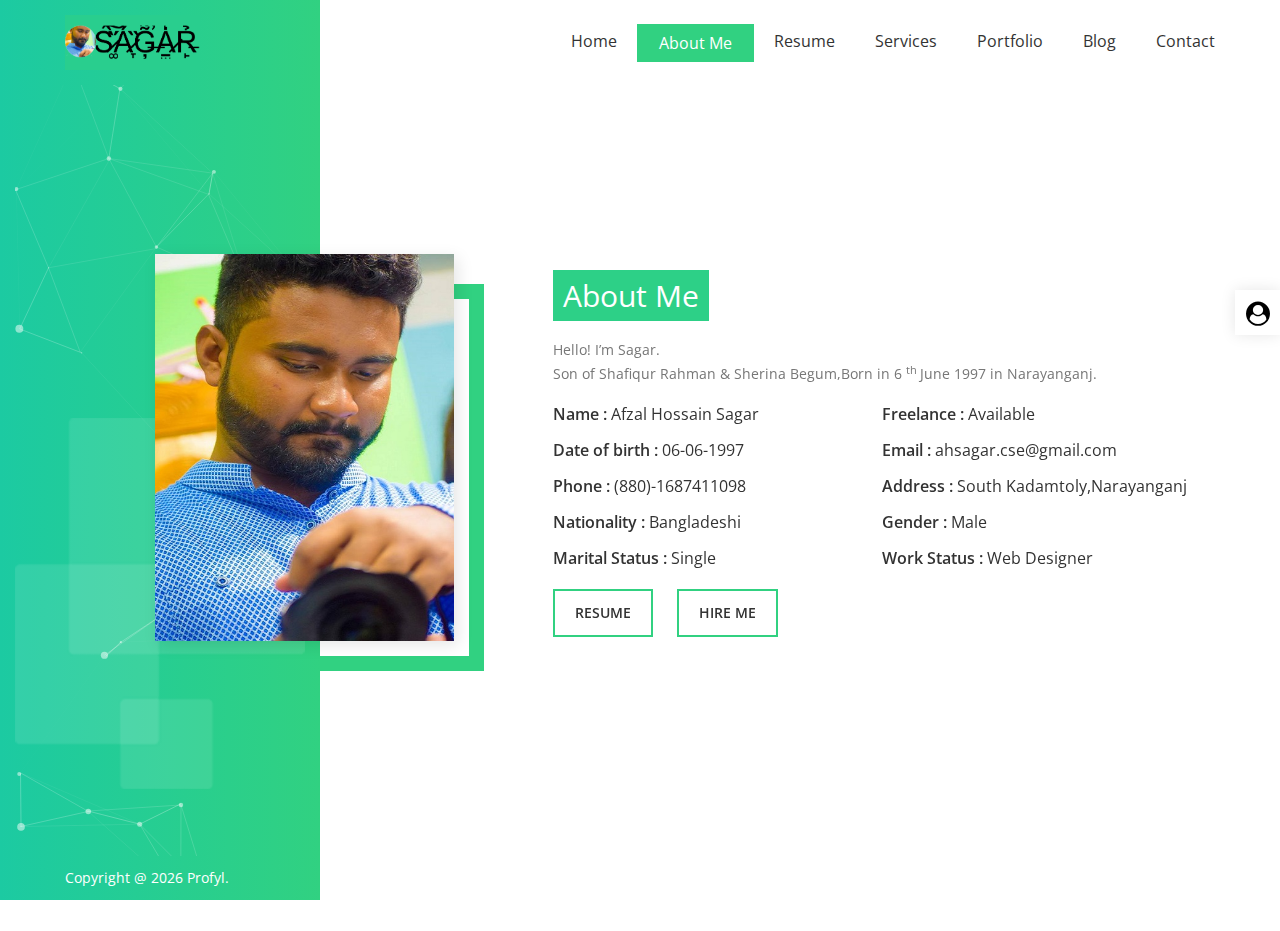
==== about-me.html @ 684cc000 "New Update 12.01.19 04;17 am" ====
<!DOCTYPE html>
<html lang="en">

<head>
<meta charset="utf-8">
<meta name="keywords" content="HTML5 Template" />
<meta name="description" content="Profyl - Personal Vcard Resume HTML Template" />
<meta name="author" content="iqonicthemes.in" />
<meta name="viewport" content="width=device-width, initial-scale=1, maximum-scale=1" />
<title>About Me</title>

<link rel="shortcut icon" href="images/favicon.ico" />

<link href="https://fonts.googleapis.com/css?family=Open+Sans:400,600&amp;Raleway:400,500,600,700,800" rel="stylesheet">

<link rel="stylesheet" type="text/css" href="css/bootstrap.min.css">

<link rel="stylesheet" type="text/css" href="css/themify-icons.css">

<link rel="stylesheet" type="text/css" href="css/font-awesome.min.css">

<link rel="stylesheet" type="text/css" href="css/magnific-popup/magnific-popup.css" />

<link rel="stylesheet" type="text/css" href="css/owl-carousel/owl.carousel.css" />

<link rel="stylesheet" type="text/css" href="css/style.css">

<link rel="stylesheet" type="text/css" href="css/responsive.css">

<link rel="stylesheet" href="#" data-style="styles">
<link rel="stylesheet" href="css/style-customizer.css" />

<link rel="stylesheet" href="css/custom.css" />

<script async src="https://www.googletagmanager.com/gtag/js?id=UA-110149418-1"></script>
<script>
  window.dataLayer = window.dataLayer || [];
  function gtag(){dataLayer.push(arguments);}
  gtag('js', new Date());

  gtag('config', 'UA-110149418-1');
</script>
</head>
<body>

<div id="loading" class="purple-bg">
<div id="loading-center">
<div data-loader="spinner"></div>
</div>
</div>


<header class="header">
<div class="container-fluid">
<div class="row">
<nav class="navbar fixed-top navbar-expand-lg navbar-light white-bg">
<div class="col-md-3 purple-bg">
<a class="navbar-brand" href="index.html"><img src="images/logo.png" class="img-fluid" alt="logo"></a>
</div>
<div class="col-md-9">
<button class="navbar-toggler" type="button" data-toggle="collapse" data-target="#navbarSupportedContent" aria-controls="navbarSupportedContent" aria-expanded="false" aria-label="Toggle navigation">
<span class="ti-menu"></span>
</button>
<div class="collapse navbar-collapse" id="navbarSupportedContent">
<ul class="navbar-nav mr-auto w-100 justify-content-end">
<li class="nav-item">
<a class="nav-link" data-type="page-transition" href="index.html">Home</a>
</li>
<li class="nav-item active">
<a class="nav-link" data-type="page-transition" href="about-me.html">About me</a>
</li>
<li class="nav-item">
<a class="nav-link" data-type="page-transition" href="resume.html">Resume</a>
</li>
<li class="nav-item">
<a class="nav-link" data-type="page-transition" href="services.html">Services</a>
</li>
<li class="nav-item">
<a class="nav-link" data-type="page-transition" href="portfolio.html">Portfolio</a>
</li>
<li class="nav-item">
<a class="nav-link" data-type="page-transition" href="blog.html">Blog</a>
</li>
<li class="nav-item">
<a class="nav-link" data-type="page-transition" href="contact-me.html">Contact</a>
</li>
</ul>
</div>
</div>
</nav>
</div>
</div>
</header>


<div class="main-container">

<section class="me-about wrapper">
<div class="container-fluid h-100">
<div class="row row-eq-height h-100">
<div class="col-md-3 purple-bg">
<div class="iq-objects">

<div id="particles-js"></div>
<span class="iq-objects-01">
<img class="img-fluid" src="images/01.png" alt="drive">
</span>
</div>
</div>
<div class="col-md-9 main-content align-self-center">
<div id="boxscroll" class="iq-home about-us">
<div class="home-deta iq-mt-80">
<div class="row">
<div class="col-md-4">
<div class="boder-img">
<img src="images/me2.jpg" class="img-fluid" alt="#">
</div>
</div>
<div class="col-md-8 content-deta">
<div class="main-title">
<small >About Me</small>
</div>
<br/>Hello! I’m Sagar. <br/>
<p>Son of Shafiqur Rahman & Sherina Begum,Born in 6 <sup>th </sup> June 1997 in Narayanganj.</p>
<ul class="contact-info">
<li> <span class="iq-tw-6">Name :</span> Afzal Hossain Sagar</li>
<li> <span class="iq-tw-6">Freelance :</span> Available</li>
<li> <span class="iq-tw-6">Date of birth :</span> 06-06-1997</li>
<li> <span class="iq-tw-6">Email :</span> ahsagar.cse@gmail.com</li>
<li> <span class="iq-tw-6">Phone :</span> (880)-1687411098</li>
<li> <span class="iq-tw-6">Address :</span> South Kadamtoly,Narayanganj</li>
<li> <span class="iq-tw-6">Nationality :</span> Bangladeshi</li>
<li><span class="iq-tw-6">Gender :</span> Male</li>
<li><span class="iq-tw-6">Marital Status :</span> Single</li>
<li><span class="iq-tw-6">Work Status :</span> Web Designer</li>
</ul>
<a class="button" href="resume.html">Resume</a>
<a class="button iq-ml-20" href="contact-me.html">Hire me</a>
 </div>
</div>
</div>
</div>
</div>
</div>
</div>
</section>

</div>


<footer>
<div class="container-fluid">
<div class="row">
<div class="col-md-3 purple-bg">
<div class="footer-copyright text-white">Copyright @ <span id="copyright"> <script>document.getElementById('copyright').appendChild(document.createTextNode(new Date().getFullYear()))</script></span> <a class="text-white" href="#">Profyl.</a></div>
</div>
<!--
<div class="col-md-9">
<ul class="follow-us pull-right">
<li>Follow Me :</li>
<li><a href="#"><i class="fa fa-facebook"></i></a></li>
<li><a href="#"><i class="fa fa-twitter"></i></a></li>
<li><a href="#"><i class="fa fa-google-plus"></i></a></li>
<li><a href="#"><i class="fa fa-linkedin"></i></a></li>
<li><a href="#"><i class="fa fa-pinterest"></i></a></li>
<li><a href="#"><i class="fa fa-dribbble"></i></a></li>
</ul>
</div>

-->
</div>
</div>
</footer>


<div class="iq-customizer closed">
<div class="buy-button"><a class="opener" href="#"><i class="fa fa-user-circle fa-spin"></i></a> </div>
<div class="clearfix content-chooser">
<h3 class="iq-font-black">Follow Me</h3>
<p>...</p>
<ul class="follow-us pull-right">
<li><a href="https://www.facebook.com/ah.sagar007"><i class="fa fa-facebook"></i></a></li>
<li><a href="https://twitter.com/ah_sagar007"><i class="fa fa-twitter"></i></a></li>
<li><a href="https://ahsagar007.github.io/"><i class="fa fa-github"></i></a></li>
<li><a href="#"><i class="fa fa-linkedin"></i></a></li>
<li><a href="#"><i class="fa fa-pinterest"></i></a></li>
<li><a href="#"><i class="fa fa-dribbble"></i></a></li>
</ul>
<a target="_blank" class="button" href="contact-me.html">Contact</a>
</div>
</div>



<script type="text/javascript" src="js/jquery-min.js"></script>
<script type="text/javascript" src="js/popper.min.js"></script>
<script type="text/javascript" src="js/bootstrap.min.js"></script>

<script type="text/javascript" src="js/jquery.appear.js"></script>

<script type="text/javascript" src="js/owl-carousel/owl.carousel.min.js"></script>

<script type="text/javascript" src="js/jquery.typer.js"></script>

<script type="text/javascript" src="js/isotope.pkgd.min.js"></script>

<script type="text/javascript" src="js/magnific-popup/jquery.magnific-popup.min.js"></script>

<script type="text/javascript" src="js/jquery.nicescroll.min.js"></script>

<script type="text/javascript" src="js/retina.min.js"></script>

 <script type="text/javascript" src="js/particles/particles.min.js"></script>
<script type="text/javascript" src="js/particles/app.js"></script>

<script type="text/javascript" src="js/style-customizer.js"></script>

<script type="text/javascript" src="js/custom.js"></script>
</body>

</html>
---- css/themify-icons.css ----
@font-face{font-family:themify;src:url(../fonts/themify9f24.eot?-fvbane);src:url(../fonts/themifyd41d.eot?#iefix-fvbane) format('embedded-opentype'),url(../fonts/themify9f24.woff?-fvbane) format('woff'),url(../fonts/themify9f24.ttf?-fvbane) format('truetype'),url(../fonts/themify9f24.svg?-fvbane#themify) format('svg');font-weight:400;font-style:normal}[class^=ti-],[class*=" ti-"]{font-family:themify;speak:none;font-style:normal;font-weight:400;font-variant:normal;text-transform:none;line-height:1;-webkit-font-smoothing:antialiased;-moz-osx-font-smoothing:grayscale}.ti-wand:before{content:"\e600"}.ti-volume:before{content:"\e601"}.ti-user:before{content:"\e602"}.ti-unlock:before{content:"\e603"}.ti-unlink:before{content:"\e604"}.ti-trash:before{content:"\e605"}.ti-thought:before{content:"\e606"}.ti-target:before{content:"\e607"}.ti-tag:before{content:"\e608"}.ti-tablet:before{content:"\e609"}.ti-star:before{content:"\e60a"}.ti-spray:before{content:"\e60b"}.ti-signal:before{content:"\e60c"}.ti-shopping-cart:before{content:"\e60d"}.ti-shopping-cart-full:before{content:"\e60e"}.ti-settings:before{content:"\e60f"}.ti-search:before{content:"\e610"}.ti-zoom-in:before{content:"\e611"}.ti-zoom-out:before{content:"\e612"}.ti-cut:before{content:"\e613"}.ti-ruler:before{content:"\e614"}.ti-ruler-pencil:before{content:"\e615"}.ti-ruler-alt:before{content:"\e616"}.ti-bookmark:before{content:"\e617"}.ti-bookmark-alt:before{content:"\e618"}.ti-reload:before{content:"\e619"}.ti-plus:before{content:"\e61a"}.ti-pin:before{content:"\e61b"}.ti-pencil:before{content:"\e61c"}.ti-pencil-alt:before{content:"\e61d"}.ti-paint-roller:before{content:"\e61e"}.ti-paint-bucket:before{content:"\e61f"}.ti-na:before{content:"\e620"}.ti-mobile:before{content:"\e621"}.ti-minus:before{content:"\e622"}.ti-medall:before{content:"\e623"}.ti-medall-alt:before{content:"\e624"}.ti-marker:before{content:"\e625"}.ti-marker-alt:before{content:"\e626"}.ti-arrow-up:before{content:"\e627"}.ti-arrow-right:before{content:"\e628"}.ti-arrow-left:before{content:"\e629"}.ti-arrow-down:before{content:"\e62a"}.ti-lock:before{content:"\e62b"}.ti-location-arrow:before{content:"\e62c"}.ti-link:before{content:"\e62d"}.ti-layout:before{content:"\e62e"}.ti-layers:before{content:"\e62f"}.ti-layers-alt:before{content:"\e630"}.ti-key:before{content:"\e631"}.ti-import:before{content:"\e632"}.ti-image:before{content:"\e633"}.ti-heart:before{content:"\e634"}.ti-heart-broken:before{content:"\e635"}.ti-hand-stop:before{content:"\e636"}.ti-hand-open:before{content:"\e637"}.ti-hand-drag:before{content:"\e638"}.ti-folder:before{content:"\e639"}.ti-flag:before{content:"\e63a"}.ti-flag-alt:before{content:"\e63b"}.ti-flag-alt-2:before{content:"\e63c"}.ti-eye:before{content:"\e63d"}.ti-export:before{content:"\e63e"}.ti-exchange-vertical:before{content:"\e63f"}.ti-desktop:before{content:"\e640"}.ti-cup:before{content:"\e641"}.ti-crown:before{content:"\e642"}.ti-comments:before{content:"\e643"}.ti-comment:before{content:"\e644"}.ti-comment-alt:before{content:"\e645"}.ti-close:before{content:"\e646"}.ti-clip:before{content:"\e647"}.ti-angle-up:before{content:"\e648"}.ti-angle-right:before{content:"\e649"}.ti-angle-left:before{content:"\e64a"}.ti-angle-down:before{content:"\e64b"}.ti-check:before{content:"\e64c"}.ti-check-box:before{content:"\e64d"}.ti-camera:before{content:"\e64e"}.ti-announcement:before{content:"\e64f"}.ti-brush:before{content:"\e650"}.ti-briefcase:before{content:"\e651"}.ti-bolt:before{content:"\e652"}.ti-bolt-alt:before{content:"\e653"}.ti-blackboard:before{content:"\e654"}.ti-bag:before{content:"\e655"}.ti-move:before{content:"\e656"}.ti-arrows-vertical:before{content:"\e657"}.ti-arrows-horizontal:before{content:"\e658"}.ti-fullscreen:before{content:"\e659"}.ti-arrow-top-right:before{content:"\e65a"}.ti-arrow-top-left:before{content:"\e65b"}.ti-arrow-circle-up:before{content:"\e65c"}.ti-arrow-circle-right:before{content:"\e65d"}.ti-arrow-circle-left:before{content:"\e65e"}.ti-arrow-circle-down:before{content:"\e65f"}.ti-angle-double-up:before{content:"\e660"}.ti-angle-double-right:before{content:"\e661"}.ti-angle-double-left:before{content:"\e662"}.ti-angle-double-down:before{content:"\e663"}.ti-zip:before{content:"\e664"}.ti-world:before{content:"\e665"}.ti-wheelchair:before{content:"\e666"}.ti-view-list:before{content:"\e667"}.ti-view-list-alt:before{content:"\e668"}.ti-view-grid:before{content:"\e669"}.ti-uppercase:before{content:"\e66a"}.ti-upload:before{content:"\e66b"}.ti-underline:before{content:"\e66c"}.ti-truck:before{content:"\e66d"}.ti-timer:before{content:"\e66e"}.ti-ticket:before{content:"\e66f"}.ti-thumb-up:before{content:"\e670"}.ti-thumb-down:before{content:"\e671"}.ti-text:before{content:"\e672"}.ti-stats-up:before{content:"\e673"}.ti-stats-down:before{content:"\e674"}.ti-split-v:before{content:"\e675"}.ti-split-h:before{content:"\e676"}.ti-smallcap:before{content:"\e677"}.ti-shine:before{content:"\e678"}.ti-shift-right:before{content:"\e679"}.ti-shift-left:before{content:"\e67a"}.ti-shield:before{content:"\e67b"}.ti-notepad:before{content:"\e67c"}.ti-server:before{content:"\e67d"}.ti-quote-right:before{content:"\e67e"}.ti-quote-left:before{content:"\e67f"}.ti-pulse:before{content:"\e680"}.ti-printer:before{content:"\e681"}.ti-power-off:before{content:"\e682"}.ti-plug:before{content:"\e683"}.ti-pie-chart:before{content:"\e684"}.ti-paragraph:before{content:"\e685"}.ti-panel:before{content:"\e686"}.ti-package:before{content:"\e687"}.ti-music:before{content:"\e688"}.ti-music-alt:before{content:"\e689"}.ti-mouse:before{content:"\e68a"}.ti-mouse-alt:before{content:"\e68b"}.ti-money:before{content:"\e68c"}.ti-microphone:before{content:"\e68d"}.ti-menu:before{content:"\e68e"}.ti-menu-alt:before{content:"\e68f"}.ti-map:before{content:"\e690"}.ti-map-alt:before{content:"\e691"}.ti-loop:before{content:"\e692"}.ti-location-pin:before{content:"\e693"}.ti-list:before{content:"\e694"}.ti-light-bulb:before{content:"\e695"}.ti-Italic:before{content:"\e696"}.ti-info:before{content:"\e697"}.ti-infinite:before{content:"\e698"}.ti-id-badge:before{content:"\e699"}.ti-hummer:before{content:"\e69a"}.ti-home:before{content:"\e69b"}.ti-help:before{content:"\e69c"}.ti-headphone:before{content:"\e69d"}.ti-harddrives:before{content:"\e69e"}.ti-harddrive:before{content:"\e69f"}.ti-gift:before{content:"\e6a0"}.ti-game:before{content:"\e6a1"}.ti-filter:before{content:"\e6a2"}.ti-files:before{content:"\e6a3"}.ti-file:before{content:"\e6a4"}.ti-eraser:before{content:"\e6a5"}.ti-envelope:before{content:"\e6a6"}.ti-download:before{content:"\e6a7"}.ti-direction:before{content:"\e6a8"}.ti-direction-alt:before{content:"\e6a9"}.ti-dashboard:before{content:"\e6aa"}.ti-control-stop:before{content:"\e6ab"}.ti-control-shuffle:before{content:"\e6ac"}.ti-control-play:before{content:"\e6ad"}.ti-control-pause:before{content:"\e6ae"}.ti-control-forward:before{content:"\e6af"}.ti-control-backward:before{content:"\e6b0"}.ti-cloud:before{content:"\e6b1"}.ti-cloud-up:before{content:"\e6b2"}.ti-cloud-down:before{content:"\e6b3"}.ti-clipboard:before{content:"\e6b4"}.ti-car:before{content:"\e6b5"}.ti-calendar:before{content:"\e6b6"}.ti-book:before{content:"\e6b7"}.ti-bell:before{content:"\e6b8"}.ti-basketball:before{content:"\e6b9"}.ti-bar-chart:before{content:"\e6ba"}.ti-bar-chart-alt:before{content:"\e6bb"}.ti-back-right:before{content:"\e6bc"}.ti-back-left:before{content:"\e6bd"}.ti-arrows-corner:before{content:"\e6be"}.ti-archive:before{content:"\e6bf"}.ti-anchor:before{content:"\e6c0"}.ti-align-right:before{content:"\e6c1"}.ti-align-left:before{content:"\e6c2"}.ti-align-justify:before{content:"\e6c3"}.ti-align-center:before{content:"\e6c4"}.ti-alert:before{content:"\e6c5"}.ti-alarm-clock:before{content:"\e6c6"}.ti-agenda:before{content:"\e6c7"}.ti-write:before{content:"\e6c8"}.ti-window:before{content:"\e6c9"}.ti-widgetized:before{content:"\e6ca"}.ti-widget:before{content:"\e6cb"}.ti-widget-alt:before{content:"\e6cc"}.ti-wallet:before{content:"\e6cd"}.ti-video-clapper:before{content:"\e6ce"}.ti-video-camera:before{content:"\e6cf"}.ti-vector:before{content:"\e6d0"}.ti-themify-logo:before{content:"\e6d1"}.ti-themify-favicon:before{content:"\e6d2"}.ti-themify-favicon-alt:before{content:"\e6d3"}.ti-support:before{content:"\e6d4"}.ti-stamp:before{content:"\e6d5"}.ti-split-v-alt:before{content:"\e6d6"}.ti-slice:before{content:"\e6d7"}.ti-shortcode:before{content:"\e6d8"}.ti-shift-right-alt:before{content:"\e6d9"}.ti-shift-left-alt:before{content:"\e6da"}.ti-ruler-alt-2:before{content:"\e6db"}.ti-receipt:before{content:"\e6dc"}.ti-pin2:before{content:"\e6dd"}.ti-pin-alt:before{content:"\e6de"}.ti-pencil-alt2:before{content:"\e6df"}.ti-palette:before{content:"\e6e0"}.ti-more:before{content:"\e6e1"}.ti-more-alt:before{content:"\e6e2"}.ti-microphone-alt:before{content:"\e6e3"}.ti-magnet:before{content:"\e6e4"}.ti-line-double:before{content:"\e6e5"}.ti-line-dotted:before{content:"\e6e6"}.ti-line-dashed:before{content:"\e6e7"}.ti-layout-width-full:before{content:"\e6e8"}.ti-layout-width-default:before{content:"\e6e9"}.ti-layout-width-default-alt:before{content:"\e6ea"}.ti-layout-tab:before{content:"\e6eb"}.ti-layout-tab-window:before{content:"\e6ec"}.ti-layout-tab-v:before{content:"\e6ed"}.ti-layout-tab-min:before{content:"\e6ee"}.ti-layout-slider:before{content:"\e6ef"}.ti-layout-slider-alt:before{content:"\e6f0"}.ti-layout-sidebar-right:before{content:"\e6f1"}.ti-layout-sidebar-none:before{content:"\e6f2"}.ti-layout-sidebar-left:before{content:"\e6f3"}.ti-layout-placeholder:before{content:"\e6f4"}.ti-layout-menu:before{content:"\e6f5"}.ti-layout-menu-v:before{content:"\e6f6"}.ti-layout-menu-separated:before{content:"\e6f7"}.ti-layout-menu-full:before{content:"\e6f8"}.ti-layout-media-right-alt:before{content:"\e6f9"}.ti-layout-media-right:before{content:"\e6fa"}.ti-layout-media-overlay:before{content:"\e6fb"}.ti-layout-media-overlay-alt:before{content:"\e6fc"}.ti-layout-media-overlay-alt-2:before{content:"\e6fd"}.ti-layout-media-left-alt:before{content:"\e6fe"}.ti-layout-media-left:before{content:"\e6ff"}.ti-layout-media-center-alt:before{content:"\e700"}.ti-layout-media-center:before{content:"\e701"}.ti-layout-list-thumb:before{content:"\e702"}.ti-layout-list-thumb-alt:before{content:"\e703"}.ti-layout-list-post:before{content:"\e704"}.ti-layout-list-large-image:before{content:"\e705"}.ti-layout-line-solid:before{content:"\e706"}.ti-layout-grid4:before{content:"\e707"}.ti-layout-grid3:before{content:"\e708"}.ti-layout-grid2:before{content:"\e709"}.ti-layout-grid2-thumb:before{content:"\e70a"}.ti-layout-cta-right:before{content:"\e70b"}.ti-layout-cta-left:before{content:"\e70c"}.ti-layout-cta-center:before{content:"\e70d"}.ti-layout-cta-btn-right:before{content:"\e70e"}.ti-layout-cta-btn-left:before{content:"\e70f"}.ti-layout-column4:before{content:"\e710"}.ti-layout-column3:before{content:"\e711"}.ti-layout-column2:before{content:"\e712"}.ti-layout-accordion-separated:before{content:"\e713"}.ti-layout-accordion-merged:before{content:"\e714"}.ti-layout-accordion-list:before{content:"\e715"}.ti-ink-pen:before{content:"\e716"}.ti-info-alt:before{content:"\e717"}.ti-help-alt:before{content:"\e718"}.ti-headphone-alt:before{content:"\e719"}.ti-hand-point-up:before{content:"\e71a"}.ti-hand-point-right:before{content:"\e71b"}.ti-hand-point-left:before{content:"\e71c"}.ti-hand-point-down:before{content:"\e71d"}.ti-gallery:before{content:"\e71e"}.ti-face-smile:before{content:"\e71f"}.ti-face-sad:before{content:"\e720"}.ti-credit-card:before{content:"\e721"}.ti-control-skip-forward:before{content:"\e722"}.ti-control-skip-backward:before{content:"\e723"}.ti-control-record:before{content:"\e724"}.ti-control-eject:before{content:"\e725"}.ti-comments-smiley:before{content:"\e726"}.ti-brush-alt:before{content:"\e727"}.ti-youtube:before{content:"\e728"}.ti-vimeo:before{content:"\e729"}.ti-twitter:before{content:"\e72a"}.ti-time:before{content:"\e72b"}.ti-tumblr:before{content:"\e72c"}.ti-skype:before{content:"\e72d"}.ti-share:before{content:"\e72e"}.ti-share-alt:before{content:"\e72f"}.ti-rocket:before{content:"\e730"}.ti-pinterest:before{content:"\e731"}.ti-new-window:before{content:"\e732"}.ti-microsoft:before{content:"\e733"}.ti-list-ol:before{content:"\e734"}.ti-linkedin:before{content:"\e735"}.ti-layout-sidebar-2:before{content:"\e736"}.ti-layout-grid4-alt:before{content:"\e737"}.ti-layout-grid3-alt:before{content:"\e738"}.ti-layout-grid2-alt:before{content:"\e739"}.ti-layout-column4-alt:before{content:"\e73a"}.ti-layout-column3-alt:before{content:"\e73b"}.ti-layout-column2-alt:before{content:"\e73c"}.ti-instagram:before{content:"\e73d"}.ti-google:before{content:"\e73e"}.ti-github:before{content:"\e73f"}.ti-flickr:before{content:"\e740"}.ti-facebook:before{content:"\e741"}.ti-dropbox:before{content:"\e742"}.ti-dribbble:before{content:"\e743"}.ti-apple:before{content:"\e744"}.ti-android:before{content:"\e745"}.ti-save:before{content:"\e746"}.ti-save-alt:before{content:"\e747"}.ti-yahoo:before{content:"\e748"}.ti-wordpress:before{content:"\e749"}.ti-vimeo-alt:before{content:"\e74a"}.ti-twitter-alt:before{content:"\e74b"}.ti-tumblr-alt:before{content:"\e74c"}.ti-trello:before{content:"\e74d"}.ti-stack-overflow:before{content:"\e74e"}.ti-soundcloud:before{content:"\e74f"}.ti-sharethis:before{content:"\e750"}.ti-sharethis-alt:before{content:"\e751"}.ti-reddit:before{content:"\e752"}.ti-pinterest-alt:before{content:"\e753"}.ti-microsoft-alt:before{content:"\e754"}.ti-linux:before{content:"\e755"}.ti-jsfiddle:before{content:"\e756"}.ti-joomla:before{content:"\e757"}.ti-html5:before{content:"\e758"}.ti-flickr-alt:before{content:"\e759"}.ti-email:before{content:"\e75a"}.ti-drupal:before{content:"\e75b"}.ti-dropbox-alt:before{content:"\e75c"}.ti-css3:before{content:"\e75d"}.ti-rss:before{content:"\e75e"}.ti-rss-alt:before{content:"\e75f"}
---- css/style.css ----
html{height:100%;background-color:#fff;overflow:hidden}body{font-family:open sans,sans-serif;font-weight:400;font-style:normal;font-size:14px;line-height:24px;color:#777;overflow:hidden;height:100%;width:100%}body .main-container{background-color:#fff;height:calc(100% - 0px);height:-webkit-calc(100% - 0px);height:-moz-calc(100% - 0px);position:relative;z-index:3}body .wrapper{position:relative;height:100%;width:100%}a,.button{transition:all .5s ease-in-out;transition:all .5s ease-in-out;-moz-transition:all .5s ease-in-out;-ms-transition:all .5s ease-in-out;-o-transition:all .5s ease-in-out;-webkit-transition:all .5s ease-in-out;color:#333}a:focus{text-decoration:none}a:focus,a:hover{color:#31d181;text-decoration:none}a,.button,input{outline:medium;color:#31d181}h1,h2,h3,h4,h5,h6{font-family:raleway,sans-serif;font-weight:400;color:#333;margin-top:0;margin-bottom:0;line-height:normal}h1 a,h2 a,h3 a,h4 a,h5 a,h6 a{color:inherit;font-family:raleway,sans-serif}h1{font-size:56px;font-style:normal}h2{font-size:40px;font-style:normal}h3{font-size:36px;font-style:normal}h4{font-size:22px;font-style:normal}h5{font-size:26px;font-style:normal}h6{font-size:22px;font-style:normal}.lead{font-size:16px;line-height:26px;margin:0}ul{margin:0;padding:0}li{list-style:none}hr{margin:0;padding:0;border-bottom:1px solid #e0e0e0;border-top:0}label{font-size:15px;font-weight:400;color:#aaa}.label{color:#fff;font-size:9px}blockquote{border-left:5px solid #31d181;font-size:16px}*::-moz-selection{background:#31d181;color:#fff;text-shadow:none}::-moz-selection{background:#31d181;color:#fff;text-shadow:none}::selection{background:#31d181;color:#fff;text-shadow:none}.valign,.valign>[class*=col-]{display:table-cell;float:none}[data-valign-overlay=top]{vertical-align:top}[data-valign-overlay=bottom]{vertical-align:bottom}[data-valign-overlay=middle]{vertical-align:middle}.no-gutter>[class*=col-]{padding-right:0;padding-left:0}.row-eq-height{display:-webkit-box;display:-webkit-flex;display:-ms-flexbox;display:flex}.no-padding{padding:0!important}.no-border{border:none!important}#loading{background-color:#fff;height:100%;width:100%;position:fixed;margin-top:0;top:0;left:0;bottom:0;overflow:hidden!important;right:0;z-index:999999}#loading-center{width:100%;height:100%;position:relative}[data-loader=spinner]{width:50px;height:50px;margin:auto;left:0;right:0;top:0;bottom:0;position:absolute;-webkit-animation:spinner 1.2s infinite ease-in-out;-o-animation:spinner 1.2s infinite ease-in-out;animation:spinner 1.2s infinite ease-in-out;background-color:#fff}@-webkit-keyframes spinner{0%{-webkit-transform:perspective(120px) rotateX(0) rotateY(0);-ms-transform:perspective(120px) rotateX(0) rotateY(0);-o-transform:perspective(120px) rotateX(0) rotateY(0);transform:perspective(120px) rotateX(0) rotateY(0)}50%{-webkit-transform:perspective(120px) rotateX(-180deg) rotateY(0);-ms-transform:perspective(120px) rotateX(-180deg) rotateY(0);-o-transform:perspective(120px) rotateX(-180deg) rotateY(0);transform:perspective(120px) rotateX(-180deg) rotateY(0)}100%{-webkit-transform:perspective(120px) rotateX(-180deg) rotateY(-180deg);-ms-transform:perspective(120px) rotateX(-180deg) rotateY(-180deg);-o-transform:perspective(120px) rotateX(-180deg) rotateY(-180deg);transform:perspective(120px) rotateX(-180deg) rotateY(-180deg)}}@-moz-keyframes spinner{0%{-webkit-transform:perspective(120px) rotateX(0) rotateY(0);-ms-transform:perspective(120px) rotateX(0) rotateY(0);-o-transform:perspective(120px) rotateX(0) rotateY(0);transform:perspective(120px) rotateX(0) rotateY(0)}50%{-webkit-transform:perspective(120px) rotateX(-180deg) rotateY(0);-ms-transform:perspective(120px) rotateX(-180deg) rotateY(0);-o-transform:perspective(120px) rotateX(-180deg) rotateY(0);transform:perspective(120px) rotateX(-180deg) rotateY(0)}100%{-webkit-transform:perspective(120px) rotateX(-180deg) rotateY(-180deg);-ms-transform:perspective(120px) rotateX(-180deg) rotateY(-180deg);-o-transform:perspective(120px) rotateX(-180deg) rotateY(-180deg);transform:perspective(120px) rotateX(-180deg) rotateY(-180deg)}}@-o-keyframes spinner{0%{-webkit-transform:perspective(120px) rotateX(0) rotateY(0);-ms-transform:perspective(120px) rotateX(0) rotateY(0);-o-transform:perspective(120px) rotateX(0) rotateY(0);transform:perspective(120px) rotateX(0) rotateY(0)}50%{-webkit-transform:perspective(120px) rotateX(-180deg) rotateY(0);-ms-transform:perspective(120px) rotateX(-180deg) rotateY(0);-o-transform:perspective(120px) rotateX(-180deg) rotateY(0);transform:perspective(120px) rotateX(-180deg) rotateY(0)}100%{-webkit-transform:perspective(120px) rotateX(-180deg) rotateY(-180deg);-ms-transform:perspective(120px) rotateX(-180deg) rotateY(-180deg);-o-transform:perspective(120px) rotateX(-180deg) rotateY(-180deg);transform:perspective(120px) rotateX(-180deg) rotateY(-180deg)}}@keyframes spinner{0%{-webkit-transform:perspective(120px) rotateX(0) rotateY(0);-ms-transform:perspective(120px) rotateX(0) rotateY(0);-o-transform:perspective(120px) rotateX(0) rotateY(0);transform:perspective(120px) rotateX(0) rotateY(0)}50%{-webkit-transform:perspective(120px) rotateX(-180deg) rotateY(0);-ms-transform:perspective(120px) rotateX(-180deg) rotateY(0);-o-transform:perspective(120px) rotateX(-180deg) rotateY(0);transform:perspective(120px) rotateX(-180deg) rotateY(0)}100%{-webkit-transform:perspective(120px) rotateX(-180deg) rotateY(-180deg);-ms-transform:perspective(120px) rotateX(-180deg) rotateY(-180deg);-o-transform:perspective(120px) rotateX(-180deg) rotateY(-180deg);transform:perspective(120px) rotateX(-180deg) rotateY(-180deg)}}.main-title{position:relative}.main-title small{background:#2dd087;color:#fff;padding:5px 10px;font-size:30px;}.main-title h1,.content-deta .main-title h1{font-size:38px}.title{position:relative;margin:15px 0;padding:0 0 10px;font-size:26px}.title:before{content:"";position:absolute;bottom:0;left:0;width:50px;height:2px;display:inline-block;background:#1ccaa2;background:-moz-linear-gradient(left,rgba(28,202,162,1) 0%,rgba(49,209,129,1) 100%);background:-webkit-gradient(left top,right top,color-stop(0%,rgba(28,202,162,1)),color-stop(100%,rgba(49,209,129,1)));background:-webkit-linear-gradient(left,rgba(28,202,162,1) 0%,rgba(49,209,129,1) 100%);background:-o-linear-gradient(left,rgba(28,202,162,1) 0%,rgba(49,209,129,1) 100%);background:-ms-linear-gradient(left,rgba(28,202,162,1) 0%,rgba(49,209,129,1) 100%);background:linear-gradient(to right,rgba(28,202,162,1) 0%,rgba(49,209,129,1) 100%);filter:progid:DXImageTransform.Microsoft.gradient(startColorstr='#1ccaa2',endColorstr='#31d181',GradientType=1)}.button{color:#333;padding:10px 20px;font-weight:600;font-size:14px;border:none;position:relative;border:2px solid #31d181;display:inline-block;text-transform:uppercase;background:0 0}.button:hover,.button:focus{color:#fff;border-color:#31d181;background:#31d181}.iq-box-shadow{position:relative;z-index:9;-webkit-box-shadow:0 0 30px 0 rgba(0,0,0,.1);-moz-box-shadow:0 0 30px 0 rgba(0,0,0,.1);box-shadow:0 0 30px 0 rgba(0,0,0,.1)}.overview-block-ptb{padding:100px 0}.overview-block-pt{padding:100px 0 0}.overview-block-pb{padding:0 0 100px}.iq-pall{padding:0}.iq-pall-10{padding:10px}.iq-pall-15{padding:15px}.iq-pall-20{padding:20px}.iq-pall-25{padding:25px}.iq-pall-30{padding:30px}.iq-pall-40{padding:40px}.iq-pall-50{padding:50px}.iq-pall-60{padding:60px}.iq-pall-70{padding:70px}.iq-pall-80{padding:80px}.iq-pall-90{padding:90px}.iq-pall-100{padding:100px}.iq-ptb-0{padding:0}.iq-ptb-10{padding:10px 0}.iq-ptb-15{padding:15px 0}.iq-ptb-20{padding:20px 0}.iq-ptb-25{padding:25px 0}.iq-ptb-30{padding:30px 0}.iq-ptb-40{padding:40px 0}.iq-ptb-50{padding:50px 0}.iq-ptb-60{padding:60px 0}.iq-ptb-70{padding:70px 0}.iq-ptb-80{padding:80px 0}.iq-ptb-90{padding:90px 0}.iq-ptb-100{padding:100px 0}.iq-plr-0{padding:0}.iq-plr-10{padding:0 10px}.iq-plr-15{padding:0 15px}.iq-plr-20{padding:0 20px}.iq-plr-25{padding:0 25px}.iq-plr-30{padding:0 30px}.iq-plr-40{padding:0 40px}.iq-plr-50{padding:0 50px}.iq-plr-60{padding:0 60px}.iq-plr-70{padding:0 70px}.iq-plr-80{padding:0 80px}.iq-plr-90{padding:0 90px}.iq-plr-100{padding:0 100px}.iq-pt-0{padding-top:0}.iq-pt-10{padding-top:10px}.iq-pt-15{padding-top:15px}.iq-pt-20{padding-top:20px}.iq-pt-25{padding-top:25px}.iq-pt-30{padding-top:30px}.iq-pt-40{padding-top:40px}.iq-pt-50{padding-top:50px}.iq-pt-60{padding-top:60px}.iq-pt-70{padding-top:70px}.iq-pt-80{padding-top:80px}.iq-pt-90{padding-top:90px}.iq-pt-100{padding-top:100px}.iq-pb-0{padding-bottom:0}.iq-pb-10{padding-bottom:10px}.iq-pb-15{padding-bottom:15px}.iq-pb-20{padding-bottom:20px}.iq-pb-25{padding-bottom:25px}.iq-pb-30{padding-bottom:30px}.iq-pb-40{padding-bottom:40px}.iq-pb-50{padding-bottom:50px}.iq-pb-60{padding-bottom:60px}.iq-pb-70{padding-bottom:70px}.iq-pb-80{padding-bottom:80px}.iq-pb-90{padding-bottom:90px}.iq-pb-100{padding-bottom:100px}.iq-pl-0{padding-left:0}.iq-pl-10{padding-left:10px}.iq-pl-15{padding-left:15px}.iq-pl-20{padding-left:20px}.iq-pl-25{padding-left:25px}.iq-pl-30{padding-left:30px}.iq-pl-40{padding-left:40px}.iq-pl-50{padding-left:50px}.iq-pl-60{padding-left:60px}.iq-pl-70{padding-left:70px}.iq-pl-80{padding-left:80px}.iq-pl-90{padding-left:90px}.iq-pl-100{padding-left:100px}.iq-pr-0{padding-right:0}.iq-pr-10{padding-right:10px}.iq-pr-15{padding-right:15px}.iq-pr-20{padding-right:20px}.iq-pr-25{padding-right:25px}.iq-pr-30{padding-right:30px}.iq-pr-40{padding-right:40px}.iq-pr-50{padding-right:50px}.iq-pr-60{padding-right:60px}.iq-pr-70{padding-right:70px}.iq-pr-80{padding-right:80px}.iq-pr-90{padding-right:90px}.iq-pr-100{padding-right:100px}.iq-mall-0{margin:0}.iq-mall-10{margin:10px}.iq-mall-15{margin:15px}.iq-mall-20{margin:20px}.iq-mall-25{margin:25px}.iq-mall-30{margin:30px}.iq-mall-40{margin:40px}.iq-mall-50{margin:50px}.iq-mall-60{margin:60px}.iq-mall-70{margin:70px}.iq-mall-80{margin:80px}.iq-mall-90{margin:90px}.iq-mall-100{margin:100px}.iq-mtb-0{margin:0}.iq-mtb-10{margin:10px 0}.iq-mtb-15{margin:15px 0}.iq-mtb-20{margin:20px 0}.iq-mtb-25{margin:25px 0}.iq-mtb-30{margin:30px 0}.iq-mtb-40{margin:40px 0}.iq-mtb-50{margin:50px 0}.iq-mtb-60{margin:60px 0}.iq-mtb-70{margin:70px 0}.iq-mtb-80{margin:80px 0}.iq-mtb-90{margin:90px 0}.iq-mtb-100{margin:100px 0}.iq-mlr-0{margin:0}.iq-mlr-10{margin:0 10px}.iq-mlr-15{margin:0 15px}.iq-mlr-20{margin:0 20px}.iq-mlr-25{margin:0 25px}.iq-mlr-30{margin:0 30px}.iq-mlr-40{margin:0 40px}.iq-mlr-50{margin:0 50px}.iq-mlr-60{margin:0 60px}.iq-mlr-70{margin:0 60px}.iq-mlr-80{margin:0 80px}.iq-mlr-90{margin:0 80px}.iq-mlr-100{margin:0 100px}.iq-mt-0{margin-top:0}.iq-mt-10{margin-top:10px}.iq-mt-15{margin-top:15px}.iq-mt-20{margin-top:20px}.iq-mt-25{margin-top:25px}.iq-mt-30{margin-top:30px}.iq-mt-40{margin-top:40px}.iq-mt-50{margin-top:50px}.iq-mt-60{margin-top:60px}.iq-mt-70{margin-top:70px}.iq-mt-80{margin-top:80px}.iq-mt-90{margin-top:90px}.iq-mt-100{margin-top:100px}.iq-mb-0{margin-bottom:0}.iq-mb-10{margin-bottom:10px}.iq-mb-15{margin-bottom:15px}.iq-mb-20{margin-bottom:20px}.iq-mb-25{margin-bottom:25px}.iq-mb-30{margin-bottom:30px}.iq-mb-40{margin-bottom:40px}.iq-mb-50{margin-bottom:50px}.iq-mb-60{margin-bottom:60px}.iq-mb-70{margin-bottom:70px}.iq-mb-80{margin-bottom:80px}.iq-mb-90{margin-bottom:90px}.iq-mb-100{margin-bottom:100px}.iq-ml-0{margin-left:0}.iq-ml-10{margin-left:10px}.iq-ml-15{margin-left:15px}.iq-ml-20{margin-left:20px}.iq-ml-25{margin-left:25px}.iq-ml-30{margin-left:30px}.iq-ml-40{margin-left:40px}.iq-ml-50{margin-left:50px}.iq-ml-60{margin-left:60px}.iq-ml-70{margin-left:70px}.iq-ml-80{margin-left:80px}.iq-ml-90{margin-left:90px}.iq-ml-100{margin-left:100px}.iq-mr-0{margin-right:0}.iq-mr-10{margin-right:10px}.iq-mr-15{margin-right:15px}.iq-mr-20{margin-right:20px}.iq-mr-25{margin-right:25px}.iq-mr-30{margin-right:30px}.iq-mr-40{margin-right:40px}.iq-mr-50{margin-right:50px}.iq-mr-60{margin-right:60px}.iq-mr-70{margin-right:70px}.iq-mr-80{margin-right:80px}.iq-mr-90{margin-right:90px}.iq-mr-100{margin-right:100px}.iq-tw-1{font-weight:100}.iq-tw-2{font-weight:200}.iq-tw-3{font-weight:300}.iq-tw-4{font-weight:400}.iq-tw-5{font-weight:500}.iq-tw-6{font-weight:600}.iq-tw-7{font-weight:700}.iq-tw-8{font-weight:800}.iq-tw-9{font-weight:900}.iq-font-purple{color:#31d181}.iq-font-white{color:#fff}.iq-font-black{color:#333}.iq-font-grey{color:#666}.white-bg{background:#fff}.dark-bg{background:#333}.grey-bg{background:#fbfbfb}.purple-bg{background:#1ccaa2;background:-moz-linear-gradient(left,rgba(28,202,162,1) 0%,rgba(49,209,129,1) 100%);background:-webkit-gradient(left top,right top,color-stop(0%,rgba(28,202,162,1)),color-stop(100%,rgba(49,209,129,1)));background:-webkit-linear-gradient(left,rgba(28,202,162,1) 0%,rgba(49,209,129,1) 100%);background:-o-linear-gradient(left,rgba(28,202,162,1) 0%,rgba(49,209,129,1) 100%);background:-ms-linear-gradient(left,rgba(28,202,162,1) 0%,rgba(49,209,129,1) 100%);background:linear-gradient(to right,rgba(28,202,162,1) 0%,rgba(49,209,129,1) 100%);filter:progid:DXImageTransform.Microsoft.gradient(startColorstr='#1ccaa2',endColorstr='#31d181',GradientType=1)}.iq-bg{background-color:transparent;background-origin:initial;background-position:center center;background-repeat:no-repeat;background-size:cover!important;position:relative;z-index:0}.iq-bg-fixed{background-color:transparent;background-origin:initial;background-position:center center;background-repeat:no-repeat;background-size:cover!important;position:relative;z-index:0;background-attachment:fixed!important}.iq-over-purple-80:before{content:"";height:100%;left:0;position:absolute;top:0;width:100%;z-index:-1;background:#1ccaa2;background:-moz-linear-gradient(left,rgba(28,202,162,1) 0%,rgba(49,209,129,0.8) 100%);background:-webkit-gradient(left top,right top,color-stop(0%,rgba(28,202,162,1)),color-stop(100%,rgba(49,209,129,0.8)));background:-webkit-linear-gradient(left,rgba(28,202,162,1) 0%,rgba(49,209,129,0.8) 100%);background:-o-linear-gradient(left,rgba(28,202,162,1) 0%,rgba(49,209,129,0.8) 100%);background:-ms-linear-gradient(left,rgba(28,202,162,1) 0%,rgba(49,209,129,0.8) 100%);background:linear-gradient(to right,rgba(28,202,162,1) 0%,rgba(49,209,129,0.8) 100%);filter:progid:DXImageTransform.Microsoft.gradient(startColorstr='#1ccaa2',endColorstr='#31d181',GradientType=1)}.iq-over-purple-90:before{content:"";height:100%;left:0;position:absolute;top:0;width:100%;z-index:-1;background:#1ccaa2;background:-moz-linear-gradient(left,rgba(28,202,162,1) 0%,rgba(49,209,129,0.9) 100%);background:-webkit-gradient(left top,right top,color-stop(0%,rgba(28,202,162,1)),color-stop(100%,rgba(49,209,129,0.9)));background:-webkit-linear-gradient(left,rgba(28,202,162,1) 0%,rgba(49,209,129,0.9) 100%);background:-o-linear-gradient(left,rgba(28,202,162,1) 0%,rgba(49,209,129,0.9) 100%);background:-ms-linear-gradient(left,rgba(28,202,162,1) 0%,rgba(49,209,129,0.9) 100%);background:linear-gradient(to right,rgba(28,202,162,1) 0%,rgba(49,209,129,0.9) 100%);filter:progid:DXImageTransform.Microsoft.gradient(startColorstr='#1ccaa2',endColorstr='#31d181',GradientType=1)}[class*=iq-over-]:before{z-index:0}header{display:inline-block;width:100%;position:relative}header .navbar.navbar-light{padding:0;margin:0}header .navbar.navbar-light .navbar-brand{padding:15px 0 15px 50px;transition:all .5s ease-in-out;transition:all .5s ease-in-out;-moz-transition:all .5s ease-in-out;-ms-transition:all .5s ease-in-out;-o-transition:all .5s ease-in-out;-webkit-transition:all .5s ease-in-out}header .navbar.navbar-light .navbar-nav{padding-right:30px}header .navbar.navbar-light .navbar-nav .nav-link{color:#333;font-size:16px;padding:5px 20px;position:relative;text-transform:capitalize}header .navbar.navbar-light .navbar-nav .nav-item.active .nav-link{background:#31d181;color:#fff;border:2px solid #31d181}header .navbar.navbar-light .navbar-brand img{height:55px;transition:all .5s ease-in-out;transition:all .5s ease-in-out;-moz-transition:all .5s ease-in-out;-ms-transition:all .5s ease-in-out;-o-transition:all .5s ease-in-out;-webkit-transition:all .5s ease-in-out}#particles-js{width:100%;height:100%;background-image:url('');background-size:cover;background-position:50% 50%;background-repeat:no-repeat;position:absolute}.iq-home{margin-left:-200px;height:670px;overflow:scroll;overflow:auto;padding:0 20px}.iq-objects{position:relative;left:0;top:0;display:inline-block;width:100%;height:100%}.iq-objects .iq-objects-01{position:absolute;bottom:15%;left:0}.boder-img{position:relative;width:87%;-webkit-box-shadow:4px 4px 15px 0 rgba(0,0,0,.1);-moz-box-shadow:4px 4px 15px 0 rgba(0,0,0,.1);box-shadow:4px 4px 15px 0 rgba(0,0,0,.1)}.boder-img:before{position:absolute;content:"";top:-30px;right:-30px;height:100%;width:100%;border:15px solid #31d181;display:inline-block;z-index:-1}.content-deta{padding:60px 40px 0 5px}.content-deta h1{font-weight:800;color:#333;margin:0;line-height:normal;font-size:54px}.content-deta #typer{height:65px;margin:10px 0}.content-deta h1.iq-font-purple{color:#31d181}.about-us .boder-img:before{bottom:-30px;top:inherit}.about-us .content-deta{padding-top:30px}.about-us .contact-info{display:inline-block;width:100%}.contact-info li{font-size:18px;color:#333;margin-bottom:20px;width:50%;float:left}.contact-info li:last-child{margin-bottom:0}ul.education{margin:20px 0 50px;list-style:none;position:relative;padding:0 0 0 50px;display:inline-block;width:100%}ul.education li{position:relative;margin-left:30px;background-color:#fbfbfb;padding:20px;transition:all .5s ease-in-out;transition:all .5s ease-in-out;-moz-transition:all .5s ease-in-out;-ms-transition:all .5s ease-in-out;-o-transition:all .5s ease-in-out;-webkit-transition:all .5s ease-in-out}ul.education li:hover{-webkit-box-shadow:0 0 15px 0 rgba(0,0,0,.1);-moz-box-shadow:0 0 15px 0 rgba(0,0,0,.1);box-shadow:0 0 15px 0 rgba(0,0,0,.1)}ul.education li:not(:first-child){margin-top:60px}ul.education li>span{width:2px;height:100%;background:#777;left:-30px;top:0;position:absolute}ul.education li>span:before,ul.education li>span:after{content:"";width:10px;height:10px;border-radius:90%;border:2px solid #777;position:absolute;left:-4px;top:-10px}ul.education li span:after{top:100%}ul.education li>div{margin-left:10px}div .type{font-weight:600;font-size:12px}span.number{height:100%}span.number span{position:absolute;left:-43px;font-weight:700}span.number span:first-child{top:-16px}span.number span:last-child{top:97%}.interests li{float:left;display:inline-block;padding:50px 15px;width:15.44%;text-align:center;margin-right:15px;background:#fff;border:1px solid #eee;-webkit-box-shadow:0 0 5px 0 rgba(0,0,0,.05);-moz-box-shadow:0 0 5px 0 rgba(0,0,0,.05);box-shadow:0 0 5px 0 rgba(0,0,0,.05)}.interests li i{font-size:34px;color:#31d181;margin-bottom:15px}.interests li h6{font-size:18px;font-weight:600}.interests li:last-child{margin-right:0}.iq-our-skills{position:relative}.iq-our-skills:before{background:rgba(0,0,0,.9);content:"";height:100%;left:0;opacity:.8;-ms-filter:"alpha(opacity=80)";position:absolute;top:0;width:100%}.iq-progress-bar-text{margin-bottom:10px}.iq-progress-bar-text span{float:right}.iq-progress-bar{background:#666 none repeat scroll 0 0;box-shadow:0 0 0;height:5px;margin:0 0 30px;position:relative;width:100%}.iq-progress-bar>span{background:#31d181 none repeat scroll 0 0;display:block;height:100%;width:0}footer{position:fixed;bottom:0;left:0;display:inline-block;width:100%;z-index:9}footer .footer-copyright{padding:10px 0 10px 50px}footer .follow-us{padding:10px 50px 10px 0}.follow-us li:first-child:after{border-right:1px solid #333}.follow-us li,.follow-us li a{font-size:16px;color:#333;float:left;margin-left:10px;font-weight:600;position:relative}.follow-us li a:hover{color:#31d181}.service-block img{width:80px}.iq-loved-customers .owl-carousel .owl-item .item{padding:10px 10px 20px}.iq-client{position:relative;margin-top:40px;padding:0 30px 15px;border:1px solid #eee}.iq-client:before{position:absolute;content:"";right:0;top:0;height:2px;width:100px;background:#31d181}.iq-client .client-img{width:80px;height:80px;display:inline-block;border-radius:90px;margin-top:-40px}.client-name{padding-left:60px;position:relative}.client-name:before{content:"\f10d";font-family:FontAwesome;position:absolute;bottom:0;left:0;font-size:44px;color:#f0f0f0;line-height:normal}.owl-carousel .owl-nav{display:block;position:absolute;text-indent:inherit;top:-80px;left:0;width:100%;cursor:pointer;z-index:999}.owl-carousel .owl-nav .owl-prev{display:block;position:absolute;text-align:center;text-indent:inherit;right:4%;width:auto;cursor:pointer;-webkit-transition:opacity .3s ease 0s,left .3s ease 0s;-moz-transition:opacity .3s ease 0s,left .3s ease 0s;-ms-transition:opacity .3s ease 0s,left .3s ease 0s;-o-transition:opacity .3s ease 0s,left .3s ease 0s;transition:opacity .3s ease 0s,left .3s ease 0s}.owl-carousel .owl-nav .owl-next{display:block;position:absolute;text-align:center;text-indent:inherit;right:0%;width:auto;cursor:pointer;-webkit-transition:opacity .3s ease 0s,right .3s ease 0s;-moz-transition:opacity .3s ease 0s,right .3s ease 0s;-ms-transition:opacity .3s ease 0s,right .3s ease 0s;-o-transition:opacity .3s ease 0s,right .3s ease 0s;transition:opacity .3s ease 0s,right .3s ease 0s}.owl-carousel .owl-nav i{font-size:24px;width:44px;height:44px;line-height:42px;padding-left:0;display:inline-block;color:#fff;background:#ccc;font-weight:400;text-align:center;-webkit-transition:all .5s ease-out 0s;-moz-transition:all .5s ease-out 0s;-ms-transition:all .5s ease-out 0s;-o-transition:all .5s ease-out 0s;transition:all .5s ease-out 0s}.owl-carousel .owl-nav i:hover{background:#31d181;color:#f5f7fb}.customers-tab .nav-tabs li a{font-size:22px;border:none;border-bottom:3px solid transparent;color:#333;background-color:transparent;padding:25px 40px}.customers-tab .nav-tabs li a.active,.customers-tab .nav-tabs li a:hover{border-bottom:3px solid #31d181;background-color:transparent;color:#31d181}.customers-tab .nav-tabs li a i{margin-right:5px}.customers-tab .tab-content{margin-top:50px}.counter{position:relative}.counter i{font-size:60px;line-height:normal;display:inline-block}.counter span{display:block;font-size:34px;margin:10px 0 5px;line-height:40px}.counter label{font-size:18px;position:relative;margin:0}.portfolio{overflow:hidden}.isotope-filters{display:block;margin-left:10px}.isotope-filters button{border:none;border-bottom:2px solid #666;float:left;cursor:pointer;color:#333;font-size:16px;background:0 0;text-transform:capitalize;margin:0 0 20px;transition:all .5s ease-in-out;-webkit-transition:all .5s ease-in-out;-o-transition:all .5s ease-in-out;-ms-transition:all .5s ease-in-out;padding:10px 15px}.isotope-filters button:focus{outline:none;outline-style:none;outline-offset:0}.isotope-filters button.active,.isotope-filters button:hover{border:none;background:0 0;border-bottom:2px solid #31d181;color:#31d181}.grid-item{background:#fff;color:#fff;width:auto;border:0}.grid-item img{width:100%;-webkit-transition:all .5s ease-out 0s;-moz-transition:all .5s ease-out 0s;-ms-transition:all .5s ease-out 0s;-o-transition:all .5s ease-out 0s;transition:all .5s ease-out 0s}.full-screen .grid-item{padding:10px;width:25%}.portfolio-item{position:relative;overflow:hidden}.portfolio-item .overlay{position:absolute;padding:30px;top:0;bottom:0;left:0;right:0;background:#333;color:#fff;height:100%;width:100%;opacity:0;-webkit-transition:all .5s ease-out 0s;-moz-transition:all .5s ease-out 0s;-ms-transition:all .5s ease-out 0s;-o-transition:all .5s ease-out 0s;transition:all .5s ease-out 0s}.portfolio-item .overlay h4{color:#fff;margin-top:0}.portfolio-item:hover .overlay{opacity:1;-webkit-transform:translateX(0);-moz-transform:translateX(0);-ms-transform:translateX(0);-o-transform:translateX(0);transform:translateX(0)}.portfolio-item .overlay{-webkit-transform:translateX(-100%);-moz-transform:translateX(-100%);-ms-transform:translateX(-100%);-o-transform:translateX(-100%);transform:translateX(-100%)}.portfolio-item:hover>img{-webkit-transform:translateX(100%);-moz-transform:translateX(100%);-ms-transform:translateX(100%);-o-transform:translateX(100%);transform:translateX(100%)}.item-link{position:absolute;bottom:20px;right:20px}.item-link a{margin-bottom:0;text-align:center;padding:8px 13px;font-size:16px;display:inline-block;background:#31d181;color:#fff;line-height:24px}.item-link a:hover{background:#fff;color:#31d181}.contact-info li{display:block;margin-bottom:25px}.contact-info li i{display:table-cell;font-size:20px;color:#31d181}.contact-info li p{display:table-cell;font-size:16px;padding-left:10px;vertical-align:middle}.iq-contact iframe{border:0;width:100%;height:480px}.iq-get-in{position:relative;z-index:9;background:#fff}.contact-form .section-field{position:relative;width:100%;float:left}.contact-form .section-field input{position:relative;width:100%;margin-bottom:20px;border-radius:0;padding-left:20px;height:48px;line-height:48px;clear:both;color:#666;border:1px solid #666}.contact-form .section-field input:focus,.contact-form .section-field.textarea textarea:focus{border:1px solid #31d181;box-shadow:none;outline:none}.contact-form .section-field.textarea textarea{width:100%;float:left;color:#666;border:1px solid #666;border-radius:0;padding:15px 0 0 20px;resize:none}#formmessage{display:none}.iq-blog-box:hover{-webkit-box-shadow:0 6px 16px 0 rgba(0,0,0,.06);-moz-box-shadow:0 6px 16px 0 rgba(0,0,0,.06);box-shadow:0 6px 16px 0 rgba(0,0,0,.06)}.iq-blog-box .iq-blog-image img{width:100%}.iq-blog-detail{padding:20px 15px 15px;border:1px solid #ededed;border-top:0}.iq-blog-detail a,.iq-blog-detail .blog-title a h5{color:#222;transition:all .5s ease-in-out;transition:all .5s ease-in-out;-moz-transition:all .5s ease-in-out;-ms-transition:all .5s ease-in-out;-o-transition:all .5s ease-in-out;-webkit-transition:all .5s ease-in-out}.iq-blog-detail a:hover,.iq-blog-detail .blog-title a:hover h5{color:#31d181}.iq-blog-meta{margin:15px 0}.blog-button{display:inline-block;width:100%;border-top:1px solid #ededed;padding:15px 0 0}.blog-button .iq-user i{font-size:24px;margin-right:10px;float:left}.inner-box{background:#fff;padding:20px 0;border-top:20px solid #fff;border-bottom:20px solid #fff;margin-left:-180px;height:650px;overflow:scroll;overflow:auto}.nicescroll-cursors{background:#31d181!important}.iq-post-sidebar{height:100%}.iq-sidebar-widget{margin-bottom:40px;padding:20px;border:1px solid #ededed;border-radius:0}.iq-sidebar-widget:last-child{margin-bottom:0}.iq-sidebar-widget .iq-widget-title{padding-bottom:10px;margin-bottom:15px;font-size:24px;position:relative;text-transform:uppercase}.iq-sidebar-widget .iq-widget-title:before{content:"";position:absolute;bottom:0;left:0;width:50px;height:2px;background:#31d181;display:inline-block}.iq-widget-menu{position:relative}.iq-widget-menu ul li a{font-size:14px;display:block;color:#222;position:relative}.iq-widget-menu i{padding-top:4px;position:absolute;right:18px;transition:all .3s ease-in-out;-webkit-transition:all .3s ease-in-out;-moz-transition:all .3s ease-in-out;-o-transition:all .3s ease-in-out;-ms-transition:all .3s ease-in-out}.iq-widget-menu ul li a span{padding:5px 10px 5px 0;display:block;font-size:14px}.iq-widget-menu ul li a span:hover{text-decoration:none;color:#31d181}.iq-widget-menu ul li.active{border-bottom:none}.iq-widget-menu ul li.hover a{color:#31d181}.iq-widget-menu ul li.hover a span{background:0 0;color:#31d181}.iq-widget-menu ul ul li a span{color:#333}.iq-widget-menu ul ul li a span:hover{color:#31d181}.iq-widget-menu ul ul{display:none;padding-left:20px}.iq-widget-menu ul ul a{display:block;color:#333;font-size:14px}.iq-widget-menu ul ul a:hover{color:#31d181}.iq-widget-menu ul li.active i{transform:rotate(90deg)}.iq-sidebar-widget .iq-widget-search{position:relative}.iq-sidebar-widget .iq-widget-search input{padding-right:40px;border-radius:0;box-shadow:none;color:#31d181;height:50px;border:2px solid #f2f2f2;background:#fff;transition:all .3s ease-in-out;-webkit-transition:all .3s ease-in-out;-o-transition:all .3s ease-in-out;-moz-transition:all .3s ease-in-out;-ms-transition:all .3s ease-in-out}.iq-sidebar-widget .iq-widget-search input:focus{background:#fff}.iq-sidebar-widget .iq-widget-search i{position:absolute;right:8px;color:#31d181;cursor:pointer;padding:16px 12px;font-size:18px}.iq-sidebar-widget .iq-widget-search input:focus{border-color:#31d181}.iq-sidebar-widget .iq-recent-post{margin-top:20px}.iq-sidebar-widget .iq-recent-post .media-left{margin-right:15px}.iq-sidebar-widget .iq-recent-post .media-body>a{display:block;font-size:15px;font-weight:600;color:#222}.iq-sidebar-widget .iq-recent-post .media-body>a:hover{color:#31d181}.iq-sidebar-widget .iq-recent-post .media-body span{color:#666}.iq-sidebar-widget .iq-recent-post .media-body span .fa{color:#333;margin-right:5px}.iq-tags li{padding-left:2px;display:inline-block;padding-right:2px;margin:0 0 15px}.iq-tags li a{background:0 0;color:#666;padding:4px 8px;border:1px solid #666;border-radius:90px;transition:all .3s ease-in-out;-webkit-transition:all .3s ease-in-out;-o-transition:all .3s ease-in-out;-moz-transition:all .3s ease-in-out;-ms-transition:all .3s ease-in-out}.iq-tags li a:hover{border-color:#31d181;background:0 0;color:#31d181}.iq-widget-archives li{margin:10px 0}.iq-widget-archives li a{color:#666}.iq-widget-archives li a i{font-size:16px;margin-right:5px}.iq-widget-archives li a:hover{margin-left:5px;color:#31d181}.iq-comment-list li{margin-top:25px;margin-bottom:0;vertical-align:top;padding:0;position:relative}.iq-comment-list li:last-child .iq-comments-media{border-bottom:none;padding-bottom:0}.iq-comment-list ul{padding-left:60px}.iq-comment-list .iq-comment-metadata i{padding-right:7px;color:#31d181}.iq-comment-list .reply{position:absolute;line-height:22px;margin:0;padding:2px 16px;font-size:11px;right:0;top:0;font-weight:500}.iq-comment-list .reply:hover{color:#fff}
---- css/responsive.css ----
@media only screen and (min-width:1890px) and (max-width:2529px){.iq-home{height:710px}.inner-box{height:870px}.full-screen .grid-item{width:33.333%}.about-us .content-deta{padding-top:0}.iq-contact iframe{height:710px}.contact-info li{width:100%;margin-bottom:13px}.contact-info li:last-child{margin-bottom:30px}.contact-form .section-field.textarea textarea{height:250px}}@media(max-width:1399px){.iq-home,.inner-box{height:500px}.content-deta{padding:30px 50px 0 40px}.home-deta.iq-mt-90{margin-top:40px}.iq-home.about-us .iq-mt-80{margin-top:30px}.contact-info li{margin-bottom:12px;font-size:16px}.interests li{width:15.33%}.home-deta.iq-mt-80{margin-top:50px}.about-us .boder-img:before{bottom:-30px}.full-screen .grid-item{width:33.3%}}@media(max-width:1199px){header .navbar.navbar-light .navbar-nav .nav-link{font-size:14px;padding:8px 10px}header .navbar.navbar-light .navbar-brand img{height:45px}.home-deta .content-deta h2{font-size:30px}.home-deta .content-deta h1{font-size:36px}.home-deta.iq-mt-90{margin-top:80px}.boder-img{width:100%}.content-deta #typer{height:50px}.about-us .content-deta{padding-top:0}.content-deta{padding:0 25px 0 40px}.iq-home{height:520px}.resume-deta.iq-plr-40{padding:0 15px}.iq-portfolio .iq-plr-40,.iq-blog .iq-plr-40,.iq-contact .iq-plr-40{padding:0 15px}.interests-deta.iq-pall-40.iq-mtb-50,.customers.iq-pall-40.iq-mtb-50,.clients.iq-pall-40.iq-mt-40,.customers-tab.iq-pall-40.iq-mtb-60{margin:30px 0;padding:40px 15px}.skills.iq-plr-40.iq-mt-80,.iq-counter-box.iq-pall-20{margin-top:30px;padding:40px 15px}.inner-box{height:520px;padding:0}header .navbar.navbar-light .navbar-brand{padding:15px 0 15px 15px}header .navbar.navbar-light .navbar-nav{padding-right:15px}footer .footer-copyright{padding:10px 0 10px 15px}footer .follow-us{padding:10px 15px 10px 0}.contact-info li{font-size:15px;margin-bottom:8px}.interests li{width:31.33%}.customers-tab .nav-tabs li a{font-size:20px;padding:25px}.counter i{font-size:50px}.customers-tab .tab-content h4{margin-top:0}.contact-info li p{font-size:14px}.iq-contact .contact-info li{margin-bottom:5px}}@media(max-width:992px){.navbar-light .navbar-toggler{border-color:#31d181;color:#fff;background:#31d181;float:right;outline:none;border-radius:0;padding:5px 10px}header .navbar.navbar-light .navbar-nav .nav-item.active .nav-link{background:#1ccaa2;background:-moz-linear-gradient(left,rgba(28,202,162,1) 0%,rgba(49,209,129,1) 100%);background:-webkit-gradient(left top,right top,color-stop(0%,rgba(28,202,162,1)),color-stop(100%,rgba(49,209,129,1)));background:-webkit-linear-gradient(left,rgba(28,202,162,1) 0%,rgba(49,209,129,1) 100%);background:-o-linear-gradient(left,rgba(28,202,162,1) 0%,rgba(49,209,129,1) 100%);background:-ms-linear-gradient(left,rgba(28,202,162,1) 0%,rgba(49,209,129,1) 100%);background:linear-gradient(to right,rgba(28,202,162,1) 0%,rgba(49,209,129,1) 100%);filter:progid:DXImageTransform.Microsoft.gradient(startColorstr='#1ccaa2',endColorstr='#31d181',GradientType=1)}.navbar-collapse{position:absolute;left:15px;top:55px;width:98%;background:#fff;border:1px solid #f1f1f1}.customers-tab .nav-tabs li a{font-size:18px;padding:20px 25px}.owl-carousel .owl-nav .owl-prev{right:6%}.counter i{font-size:40px}.counter span{font-size:30px}.counter label{font-size:16px}.customers-tab .tab-content h4{margin-top:20px}.full-screen .grid-item{width:50%}.re9-mt30{margin-top:30px}.iq-post-sidebar{margin-top:50px}}@media(max-width:979px){.iq-home{margin-left:-200px}.home-deta .content-deta h2{font-size:26px}.home-deta .content-deta h1{font-size:30px}.content-deta #typer{height:40px}.home-deta .content-deta .lead{font-size:14px;line-height:24px}.home-deta .content-deta .button.iq-mt-30{margin-top:15px}header .navbar.navbar-light .navbar-brand{padding:15px 0}header .navbar.navbar-light .navbar-nav{padding-right:0}footer .footer-copyright{padding:10px 0}footer .follow-us{padding:10px 0}.follow-us li,.follow-us li a{font-size:13px}.about-us .boder-img:before{display:none}.iq-home.about-us .content-deta{padding:0 0 0 15px}.title{font-size:26px}.interests li{width:30.88%}.owl-carousel .owl-nav .owl-prev{right:7%}.customers-tab .nav-tabs li a{font-size:16px;padding:20px}.full-screen .grid-item{width:100%}.contact-info li p{font-size:12px}}@media(max-width:767px){html{height:inherit;overflow:inherit}body{height:inherit;overflow:inherit}header .navbar.navbar-light{background:#1ccaa2;background:-moz-linear-gradient(left,rgba(28,202,162,1) 0%,rgba(49,209,129,1) 100%);background:-webkit-gradient(left top,right top,color-stop(0%,rgba(28,202,162,1)),color-stop(100%,rgba(49,209,129,1)));background:-webkit-linear-gradient(left,rgba(28,202,162,1) 0%,rgba(49,209,129,1) 100%);background:-o-linear-gradient(left,rgba(28,202,162,1) 0%,rgba(49,209,129,1) 100%);background:-ms-linear-gradient(left,rgba(28,202,162,1) 0%,rgba(49,209,129,1) 100%);background:linear-gradient(to right,rgba(28,202,162,1) 0%,rgba(49,209,129,1) 100%);filter:progid:DXImageTransform.Microsoft.gradient(startColorstr='#1ccaa2',endColorstr='#31d181',GradientType=1)}.resume-deta.iq-plr-40{padding:0}.re-mt30{margin-top:30px}.boder-img img{width:100%}.navbar-light .navbar-toggler{position:absolute;top:-55px;right:15px;border-color:#fff;color:#31d181;background:#fff}footer{position:relative;bottom:inherit;left:inherit;padding-top:50px;text-align:center}footer .col-sm-8{position:absolute;top:0;left:0}footer .follow-us{float:none;display:inline-block}.contact-info li{display:inline-block;width:100%;margin-bottom:10px}.contact-info li:last-child{margin-bottom:30px}.follow-us li,.follow-us li a{font-size:16px}.iq-home,.inner-box{margin-left:0;height:100%;overflow:hidden}.inner-box{margin-top:80px;border:none;padding:0}.main-container .col-sm-4.purple-bg{display:none}.home-deta.iq-mt-80,.iq-home.about-us .home-deta.iq-mt-80{margin-top:80px}.content-deta h1.iq-font-purple{font-size:36px}footer .footer-copyright{font-size:12px}.boder-img{margin-bottom:20px}.boder-img:before{top:0;right:0;z-index:99}.content-deta{padding:0 15px 0}.iq-home{padding:0}.navbar-collapse{left:0;top:0;width:100%;border:none}.interests-deta.iq-pall-40{padding:40px 15px}.interests li{width:46.4%}.skills.iq-mt-80{margin-top:50px;padding:0}.interests-deta.iq-pall-40.iq-mtb-50,.customers.iq-pall-40.iq-mtb-50,.clients.iq-pall-40.iq-mt-40,.customers-tab.iq-pall-40.iq-mtb-60{padding:20px 15px}.owl-carousel .owl-nav .owl-next{right:-3%}.customers-tab .nav-tabs li a{font-size:0;padding:20px 30px}.customers-tab .nav-tabs li a i{font-size:30px}.skills.iq-plr-40.iq-mt-80,.iq-counter-box.iq-pall-20{padding-bottom:0}.customers-tab .tab-content{margin-top:20px}.iq-portfolio .iq-plr-40,.iq-blog .iq-plr-40,.iq-contact .iq-plr-40{padding:0}.iq-contact iframe{margin-bottom:20px}.iq-blog .main-title.iq-mb-50{margin-bottom:20px}.iq-comment-list .media{display:inline-block;width:100%}}@media(max-width:479px){.home-deta .content-deta h2{font-size:20px}.home-deta .content-deta h1{font-size:26px}ul.education li{padding:10px}.iq-home.about-us h6{font-size:16px;line-height:normal}.contact-info li{width:100%;margin-bottom:10px}.follow-us li,.follow-us li a{margin-left:5px}.contact-info li:last-child{margin-bottom:10px}.interests li{width:100%;margin-right:0}.iq-client{padding:0 15px 15px}.customers-tab .nav-tabs li a{font-size:0;padding:10px 20px}.customers-tab .nav-tabs li a i{font-size:20px}.owl-carousel .owl-nav{display:none}.isotope-filters button{font-size:14px;padding:10px 7px}}
---- css/style-customizer.css ----
.iq-customizer .color-1{background:#1ccaa2;background:-moz-linear-gradient(left,rgba(28,202,162,1) 0%,rgba(49,209,129,1) 100%);background:-webkit-gradient(left top,right top,color-stop(0%,rgba(28,202,162,1)),color-stop(100%,rgba(49,209,129,1)));background:-webkit-linear-gradient(left,rgba(28,202,162,1) 0%,rgba(49,209,129,1) 100%);background:-o-linear-gradient(left,rgba(28,202,162,1) 0%,rgba(49,209,129,1) 100%);background:-ms-linear-gradient(left,rgba(28,202,162,1) 0%,rgba(49,209,129,1) 100%);background:linear-gradient(to right,rgba(28,202,162,1) 0%,rgba(49,209,129,1) 100%);filter:progid:DXImageTransform.Microsoft.gradient(startColorstr='#1ccaa2',endColorstr='#31d181',GradientType=1)}.iq-customizer .color-2{background:#eb3349;background:-moz-linear-gradient(left,rgba(235,51,73,1) 0%,rgba(244,92,67,1) 100%);background:-webkit-gradient(left top,right top,color-stop(0%,rgba(235,51,73,1)),color-stop(100%,rgba(244,92,67,1)));background:-webkit-linear-gradient(left,rgba(235,51,73,1) 0%,rgba(244,92,67,1) 100%);background:-o-linear-gradient(left,rgba(235,51,73,1) 0%,rgba(244,92,67,1) 100%);background:-ms-linear-gradient(left,rgba(235,51,73,1) 0%,rgba(244,92,67,1) 100%);background:linear-gradient(to right,rgba(235,51,73,1) 0%,rgba(244,92,67,1) 100%);filter:progid:DXImageTransform.Microsoft.gradient(startColorstr='#eb3349',endColorstr='#f45c43',GradientType=1)}.iq-customizer .color-3{background:#ff758c;background:-moz-linear-gradient(left,rgba(255,117,140,1) 0%,rgba(255,126,179,1) 100%);background:-webkit-gradient(left top,right top,color-stop(0%,rgba(255,117,140,1)),color-stop(100%,rgba(255,126,179,1)));background:-webkit-linear-gradient(left,rgba(255,117,140,1) 0%,rgba(255,126,179,1) 100%);background:-o-linear-gradient(left,rgba(255,117,140,1) 0%,rgba(255,126,179,1) 100%);background:-ms-linear-gradient(left,rgba(255,117,140,1) 0%,rgba(255,126,179,1) 100%);background:linear-gradient(to right,rgba(255,117,140,1) 0%,rgba(255,126,179,1) 100%);filter:progid:DXImageTransform.Microsoft.gradient(startColorstr='#ff758c',endColorstr='#ff7eb3',GradientType=1)}.iq-customizer .color-4{background:#00c6ff;background:-moz-linear-gradient(left,rgba(0,198,255,1) 0%,rgba(0,114,255,1) 100%);background:-webkit-gradient(left top,right top,color-stop(0%,rgba(0,198,255,1)),color-stop(100%,rgba(0,114,255,1)));background:-webkit-linear-gradient(left,rgba(0,198,255,1) 0%,rgba(0,114,255,1) 100%);background:-o-linear-gradient(left,rgba(0,198,255,1) 0%,rgba(0,114,255,1) 100%);background:-ms-linear-gradient(left,rgba(0,198,255,1) 0%,rgba(0,114,255,1) 100%);background:linear-gradient(to right,rgba(0,198,255,1) 0%,rgba(0,114,255,1) 100%);filter:progid:DXImageTransform.Microsoft.gradient(startColorstr='#00c6ff',endColorstr='#0072ff',GradientType=1)}.iq-customizer .color-5{background:#ff8008;background:-moz-linear-gradient(left,rgba(255,128,8,1) 0%,rgba(255,200,55,1) 100%);background:-webkit-gradient(left top,right top,color-stop(0%,rgba(255,128,8,1)),color-stop(100%,rgba(255,200,55,1)));background:-webkit-linear-gradient(left,rgba(255,128,8,1) 0%,rgba(255,200,55,1) 100%);background:-o-linear-gradient(left,rgba(255,128,8,1) 0%,rgba(255,200,55,1) 100%);background:-ms-linear-gradient(left,rgba(255,128,8,1) 0%,rgba(255,200,55,1) 100%);background:linear-gradient(to right,rgba(255,128,8,1) 0%,rgba(255,200,55,1) 100%);filter:progid:DXImageTransform.Microsoft.gradient(startColorstr='#ff8008',endColorstr='#ffc837',GradientType=1)}.iq-customizer .color-6{background:#4cb8c4;background:-moz-linear-gradient(left,rgba(76,184,196,1) 0%,rgba(60,211,173,1) 100%);background:-webkit-gradient(left top,right top,color-stop(0%,rgba(76,184,196,1)),color-stop(100%,rgba(60,211,173,1)));background:-webkit-linear-gradient(left,rgba(76,184,196,1) 0%,rgba(60,211,173,1) 100%);background:-o-linear-gradient(left,rgba(76,184,196,1) 0%,rgba(60,211,173,1) 100%);background:-ms-linear-gradient(left,rgba(76,184,196,1) 0%,rgba(60,211,173,1) 100%);background:linear-gradient(to right,rgba(76,184,196,1) 0%,rgba(60,211,173,1) 100%);filter:progid:DXImageTransform.Microsoft.gradient(startColorstr='#4cb8c4',endColorstr='#3cd3ad',GradientType=1)}.iq-customizer .color-7{background:#f96;background:-moz-linear-gradient(left,rgba(255,153,102,1) 0%,rgba(255,94,98,1) 100%);background:-webkit-gradient(left top,right top,color-stop(0%,rgba(255,153,102,1)),color-stop(100%,rgba(255,94,98,1)));background:-webkit-linear-gradient(left,rgba(255,153,102,1) 0%,rgba(255,94,98,1) 100%);background:-o-linear-gradient(left,rgba(255,153,102,1) 0%,rgba(255,94,98,1) 100%);background:-ms-linear-gradient(left,rgba(255,153,102,1) 0%,rgba(255,94,98,1) 100%);background:linear-gradient(to right,rgba(255,153,102,1) 0%,rgba(255,94,98,1) 100%);filter:progid:DXImageTransform.Microsoft.gradient(startColorstr='#ff9966',endColorstr='#ff5e62',GradientType=1)}.iq-customizer .color-8{background:#06beb6;background:-moz-linear-gradient(left,rgba(6,190,182,1) 0%,rgba(72,177,191,1) 100%);background:-webkit-gradient(left top,right top,color-stop(0%,rgba(6,190,182,1)),color-stop(100%,rgba(72,177,191,1)));background:-webkit-linear-gradient(left,rgba(6,190,182,1) 0%,rgba(72,177,191,1) 100%);background:-o-linear-gradient(left,rgba(6,190,182,1) 0%,rgba(72,177,191,1) 100%);background:-ms-linear-gradient(left,rgba(6,190,182,1) 0%,rgba(72,177,191,1) 100%);background:linear-gradient(to right,rgba(6,190,182,1) 0%,rgba(72,177,191,1) 100%);filter:progid:DXImageTransform.Microsoft.gradient(startColorstr='#06beb6',endColorstr='#48b1bf',GradientType=1)}.iq-customizer .color-9{background:#e44d26;background:-moz-linear-gradient(left,rgba(228,77,38,1) 0%,rgba(241,101,41,1) 100%);background:-webkit-gradient(left top,right top,color-stop(0%,rgba(228,77,38,1)),color-stop(100%,rgba(241,101,41,1)));background:-webkit-linear-gradient(left,rgba(228,77,38,1) 0%,rgba(241,101,41,1) 100%);background:-o-linear-gradient(left,rgba(228,77,38,1) 0%,rgba(241,101,41,1) 100%);background:-ms-linear-gradient(left,rgba(228,77,38,1) 0%,rgba(241,101,41,1) 100%);background:linear-gradient(to right,rgba(228,77,38,1) 0%,rgba(241,101,41,1) 100%);filter:progid:DXImageTransform.Microsoft.gradient(startColorstr='#e44d26',endColorstr='#f16529',GradientType=1)}.iq-customizer .color-10{background:#56ab2f;background:-moz-linear-gradient(left,rgba(86,171,47,1) 0%,rgba(168,224,99,1) 100%);background:-webkit-gradient(left top,right top,color-stop(0%,rgba(86,171,47,1)),color-stop(100%,rgba(168,224,99,1)));background:-webkit-linear-gradient(left,rgba(86,171,47,1) 0%,rgba(168,224,99,1) 100%);background:-o-linear-gradient(left,rgba(86,171,47,1) 0%,rgba(168,224,99,1) 100%);background:-ms-linear-gradient(left,rgba(86,171,47,1) 0%,rgba(168,224,99,1) 100%);background:linear-gradient(to right,rgba(86,171,47,1) 0%,rgba(168,224,99,1) 100%);filter:progid:DXImageTransform.Microsoft.gradient(startColorstr='#56ab2f',endColorstr='#a8e063',GradientType=1)}.iq-customizer .color-11{background:#457fca;background:-moz-linear-gradient(left,rgba(69,127,202,1) 0%,rgba(86,145,200,1) 100%);background:-webkit-gradient(left top,right top,color-stop(0%,rgba(69,127,202,1)),color-stop(100%,rgba(86,145,200,1)));background:-webkit-linear-gradient(left,rgba(69,127,202,1) 0%,rgba(86,145,200,1) 100%);background:-o-linear-gradient(left,rgba(69,127,202,1) 0%,rgba(86,145,200,1) 100%);background:-ms-linear-gradient(left,rgba(69,127,202,1) 0%,rgba(86,145,200,1) 100%);background:linear-gradient(to right,rgba(69,127,202,1) 0%,rgba(86,145,200,1) 100%);filter:progid:DXImageTransform.Microsoft.gradient(startColorstr='#457fca',endColorstr='#5691c8',GradientType=1)}.iq-customizer .color-12{background:#ffb75e;background:-moz-linear-gradient(left,rgba(255,183,94,1) 0%,rgba(237,143,3,1) 100%);background:-webkit-gradient(left top,right top,color-stop(0%,rgba(255,183,94,1)),color-stop(100%,rgba(237,143,3,1)));background:-webkit-linear-gradient(left,rgba(255,183,94,1) 0%,rgba(237,143,3,1) 100%);background:-o-linear-gradient(left,rgba(255,183,94,1) 0%,rgba(237,143,3,1) 100%);background:-ms-linear-gradient(left,rgba(255,183,94,1) 0%,rgba(237,143,3,1) 100%);background:linear-gradient(to right,rgba(255,183,94,1) 0%,rgba(237,143,3,1) 100%);filter:progid:DXImageTransform.Microsoft.gradient(startColorstr='#ffb75e',endColorstr='#ed8f03',GradientType=1)}.iq-customizer{background-color:#fff;color:#666;z-index:10000;right:-300px;width:300px;height:385px;position:fixed;top:200px;box-shadow:-3px 0 50px -2px rgba(0,0,0,.14);bottom:0}.iq-customizer.closed{box-shadow:none}.iq-customizer .content-chooser{padding:15px 30px 0;height:100%;position:absolute;background-color:#fff;border-top:none}.iq-customizer.opened .content-chooser{opacity:1}.iq-customizer h3{font-size:21px;margin-top:0;font-weight:600;margin-bottom:5px}.iq-customizer a.opener{display:block;height:45px;background:#fff;width:45px;font-size:24px;line-height:45px;color:#000;position:absolute;right:300px;top:90px;text-align:center;text-decoration:none;-webkit-box-shadow:0 0 15px 0 rgba(0,0,0,.1);-moz-box-shadow:0 0 15px 0 rgba(0,0,0,.1);box-shadow:0 0 15px 0 rgba(0,0,0,.1)}.iq-customizer.opened a.opener{left:-45px;border-color:transparent}.iq-customizer ul{list-style:none;margin:0;padding:5px 0 0;font-size:0}.iq-customizer ul li{width:52px;height:38px;float:left;position:relative;display:inline-block;cursor:pointer;margin:0 10px 8px 0;-webkit-transition:all linear .5s;-moz-transition:all linear .5s;-o-transition:all linear .5s;-ms-transition:all linear .5s;transition:all linear .5s}.iq-customizer ul li.selected:before{color:#fff;content:"\f00c";font-size:16px;display:inline-block;position:absolute;top:16%;left:50%;text-align:center;font-family:FontAwesome;transform:translateY(-50%);-webkit-transform:translateY(-50%);-o-transform:translateY(-50%);-ms-transform:translateY(-50%);-moz-transform:translateY(-50%);transform:translateX(-50%);-webkit-transform:translateX(-50%);-o-transform:translateX(-50%);-ms-transform:translateX(-50%);-moz-transform:translateX(-50%)}.iq-customizer ul.resetAll li{width:100%;padding:6px 0;min-width:0;text-align:center;margin-top:30px}.iq-customizer select{width:100%;padding:5px;border:1px solid #b2bfca}.iq-customizer .button{width:100%;text-align:center;margin-top:10px;text-transform:capitalize}.iq-customizer ul li:nth-child(4){margin-right:0}.iq-customizer ul li:nth-child(8){margin-right:0}.iq-customizer ul li:nth-child(12){margin-right:0}@media(max-width:1023px){.iq-customizer{display:none!important}}
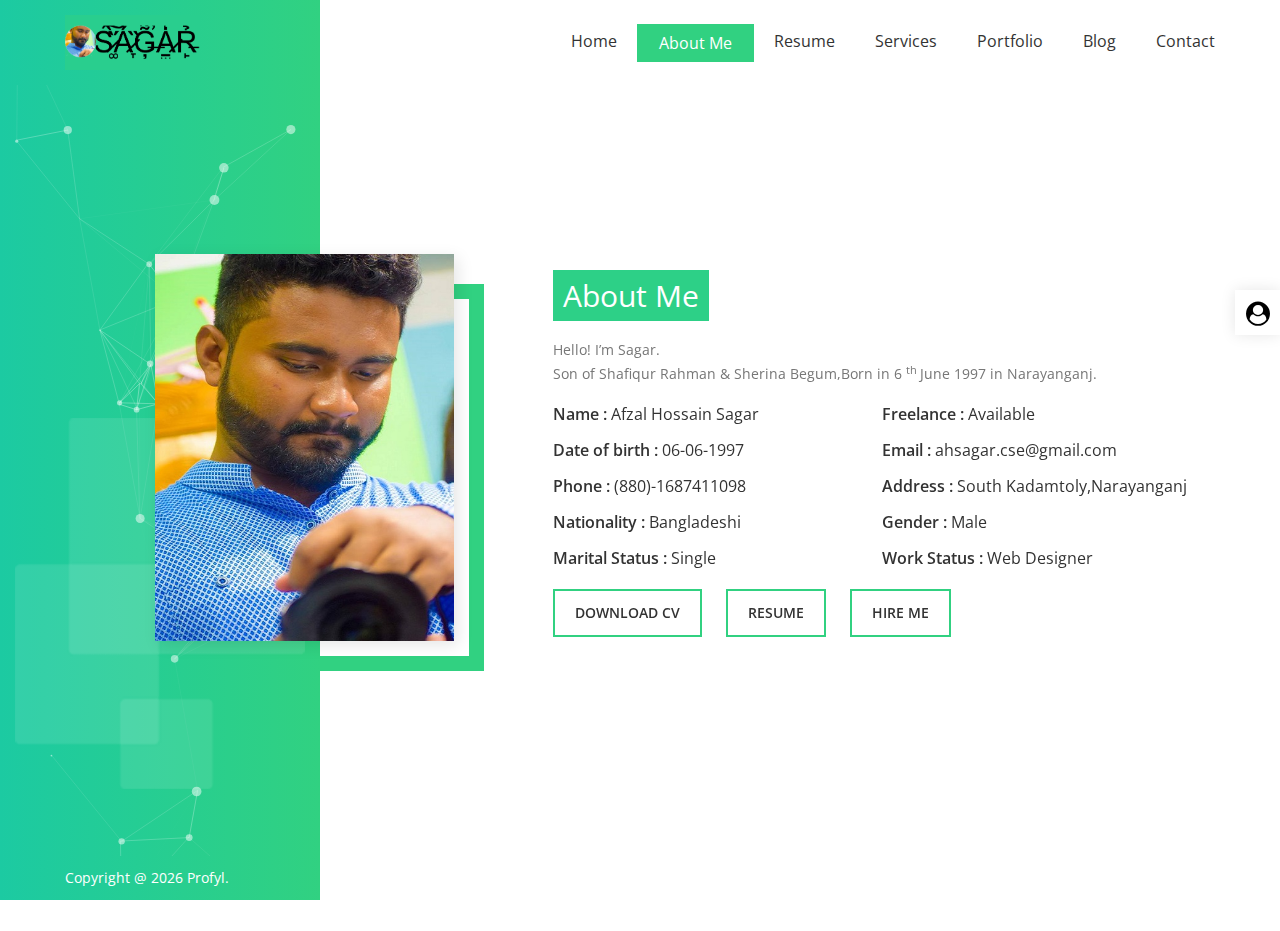
==== commit 2aa5f681: "CV" ====
--- a/about-me.html
+++ b/about-me.html
@@ -134,7 +134,8 @@
 <li><span class="iq-tw-6">Marital Status :</span> Single</li>
 <li><span class="iq-tw-6">Work Status :</span> Web Designer</li>
 </ul>
-<a class="button" href="resume.html">Resume</a>
+<a class="button" href="CV.pdf" download >Download CV</a>
+<a class="button iq-ml-20" href="resume.html">Resume</a>
 <a class="button iq-ml-20" href="contact-me.html">Hire me</a>
  </div>
 </div>
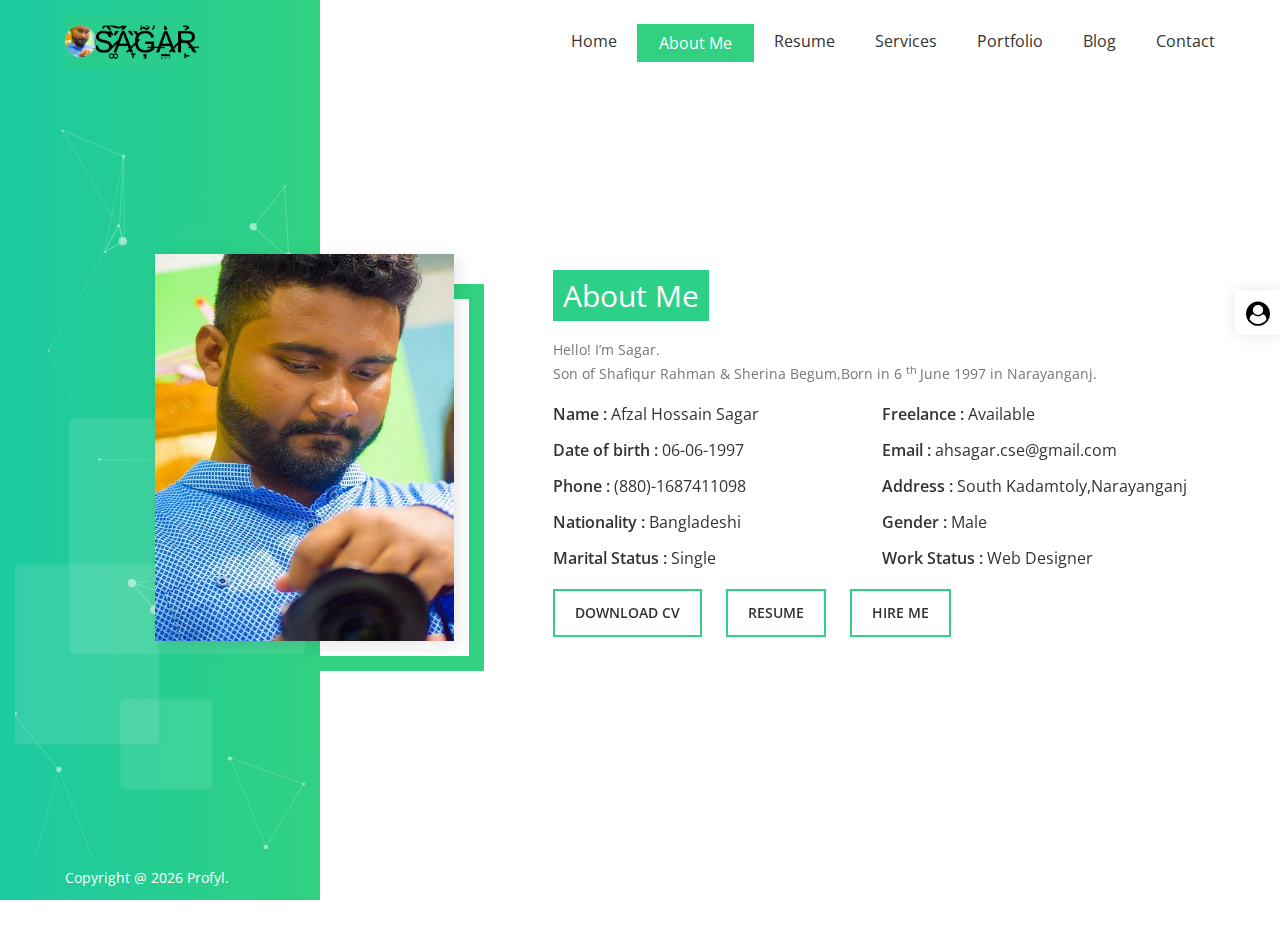
==== commit 65b6946a: "Profyl link update" ====
--- a/about-me.html
+++ b/about-me.html
@@ -153,7 +153,7 @@
 <div class="container-fluid">
 <div class="row">
 <div class="col-md-3 purple-bg">
-<div class="footer-copyright text-white">Copyright @ <span id="copyright"> <script>document.getElementById('copyright').appendChild(document.createTextNode(new Date().getFullYear()))</script></span> <a class="text-white" href="#">Profyl.</a></div>
+<div class="footer-copyright text-white">Copyright @ <span id="copyright"> <script>document.getElementById('copyright').appendChild(document.createTextNode(new Date().getFullYear()))</script></span> <a class="text-white" href="index.html">Profyl.</a></div>
 </div>
 <!--
 <div class="col-md-9">
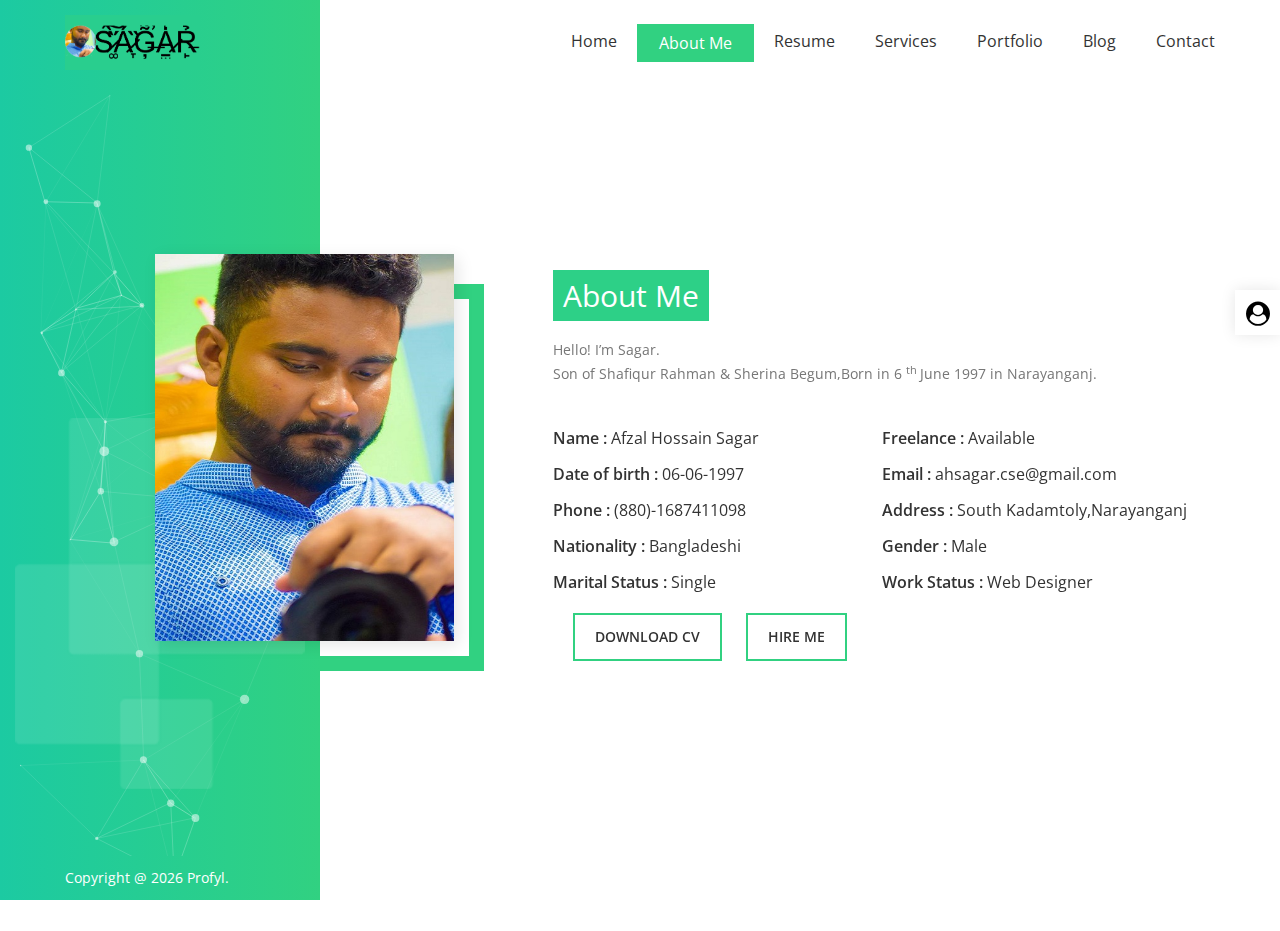
==== commit 30133917: "CV update" ====
--- a/about-me.html
+++ b/about-me.html
@@ -121,7 +121,7 @@
 <small >About Me</small>
 </div>
 <br/>Hello! I’m Sagar. <br/>
-<p>Son of Shafiqur Rahman & Sherina Begum,Born in 6 <sup>th </sup> June 1997 in Narayanganj.</p>
+<p>Son of Shafiqur Rahman & Sherina Begum,Born in 6 <sup>th </sup> June 1997 in Narayanganj.</p><br/>
 <ul class="contact-info">
 <li> <span class="iq-tw-6">Name :</span> Afzal Hossain Sagar</li>
 <li> <span class="iq-tw-6">Freelance :</span> Available</li>
@@ -134,8 +134,7 @@
 <li><span class="iq-tw-6">Marital Status :</span> Single</li>
 <li><span class="iq-tw-6">Work Status :</span> Web Designer</li>
 </ul>
-<a class="button" href="CV.pdf" download >Download CV</a>
-<a class="button iq-ml-20" href="resume.html">Resume</a>
+<a class="button iq-ml-20" href="AfzalHossainSagar'CV.pdf" download >Download CV</a>
 <a class="button iq-ml-20" href="contact-me.html">Hire me</a>
  </div>
 </div>
